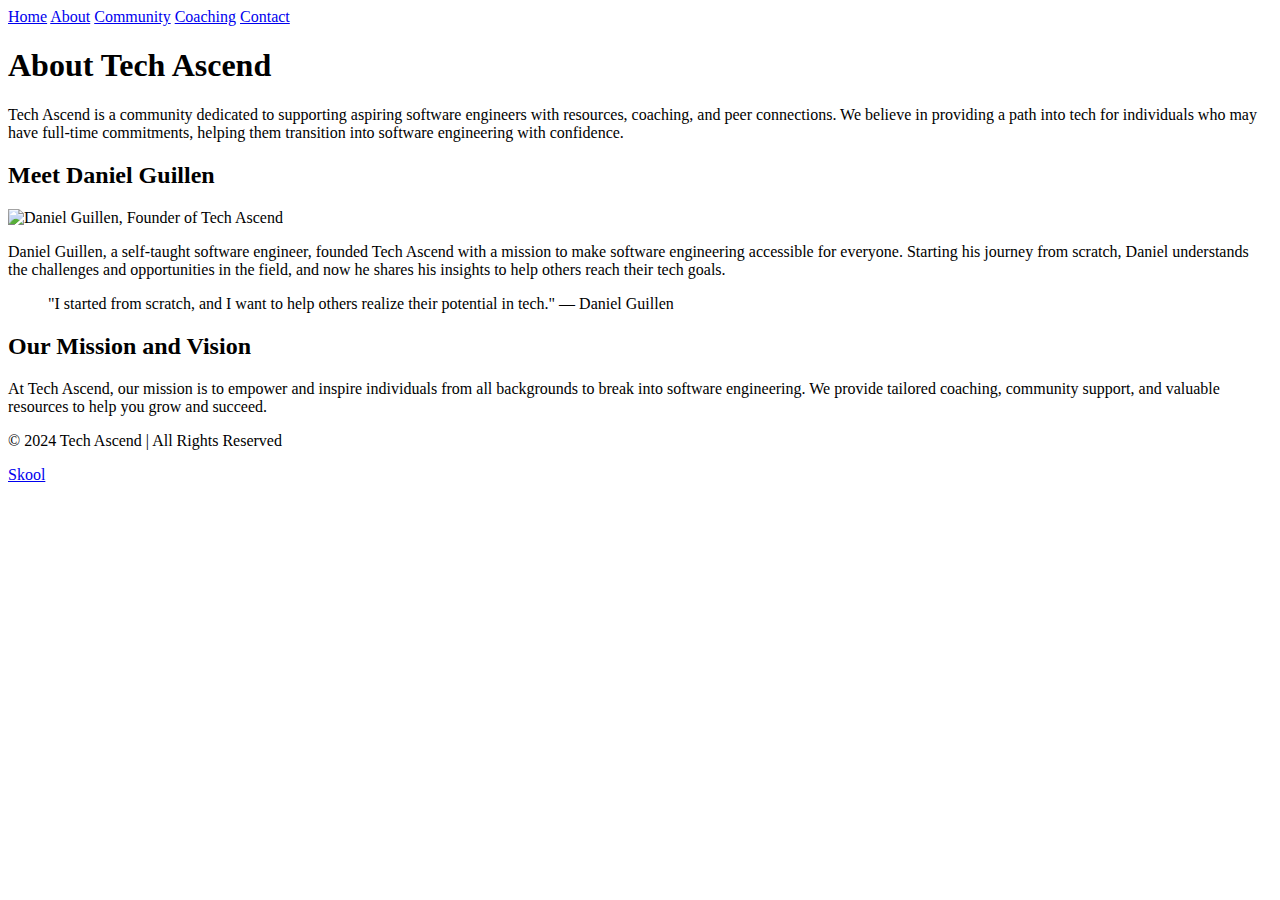
==== about.html @ f293fea5 "Initial project setup with HTML structure for Tech Ascend website" ====
<!DOCTYPE html>
<html lang="en">
  <head>
    <meta charset="UTF-8" />
    <meta name="viewport" content="width=device-width, initial-scale=1.0" />
    <title>About Tech Ascend</title>
    <link rel="stylesheet" href="css/style.css" />
  </head>
  <body>
    <!-- Header with Navigation -->
    <header>
      <nav>
        <a href="index.html">Home</a>
        <a href="about.html">About</a>
        <a href="community.html">Community</a>
        <a href="coaching.html">Coaching</a>
        <a href="contact.html">Contact</a>
      </nav>
    </header>

    <!-- About Tech Ascend -->
    <section>
      <h1>About Tech Ascend</h1>
      <p>
        Tech Ascend is a community dedicated to supporting aspiring software
        engineers with resources, coaching, and peer connections. We believe in
        providing a path into tech for individuals who may have full-time
        commitments, helping them transition into software engineering with
        confidence.
      </p>
    </section>

    <!-- Founder’s Story -->
    <section>
        <section>
            <h2>Meet Daniel Guillen</h2>
            <img src="assets/images/daniel.jpg" alt="Daniel Guillen, Founder of Tech Ascend" />
            <p>
              Daniel Guillen, a self-taught software engineer, founded Tech Ascend with a mission to make software engineering accessible for everyone. Starting his journey from scratch, Daniel understands the challenges and opportunities in the field, and now he shares his insights to help others reach their tech goals.
            </p>
            <blockquote>"I started from scratch, and I want to help others realize their potential in tech." — Daniel Guillen</blockquote>
          </section>
          

    <!-- Mission and Vision -->
    <section>
      <h2>Our Mission and Vision</h2>
      <p>
        At Tech Ascend, our mission is to empower and inspire individuals from
        all backgrounds to break into software engineering. We provide tailored
        coaching, community support, and valuable resources to help you grow and
        succeed.
      </p>
    </section>

    <!-- Footer -->
    <footer>
        <p>&copy; 2024 Tech Ascend | All Rights Reserved</p>
        <p>
          <a href="https://www.skool.com/techascend/about" target="_blank">Skool</a>
        </p>
      </footer>
      
  </body>
</html>
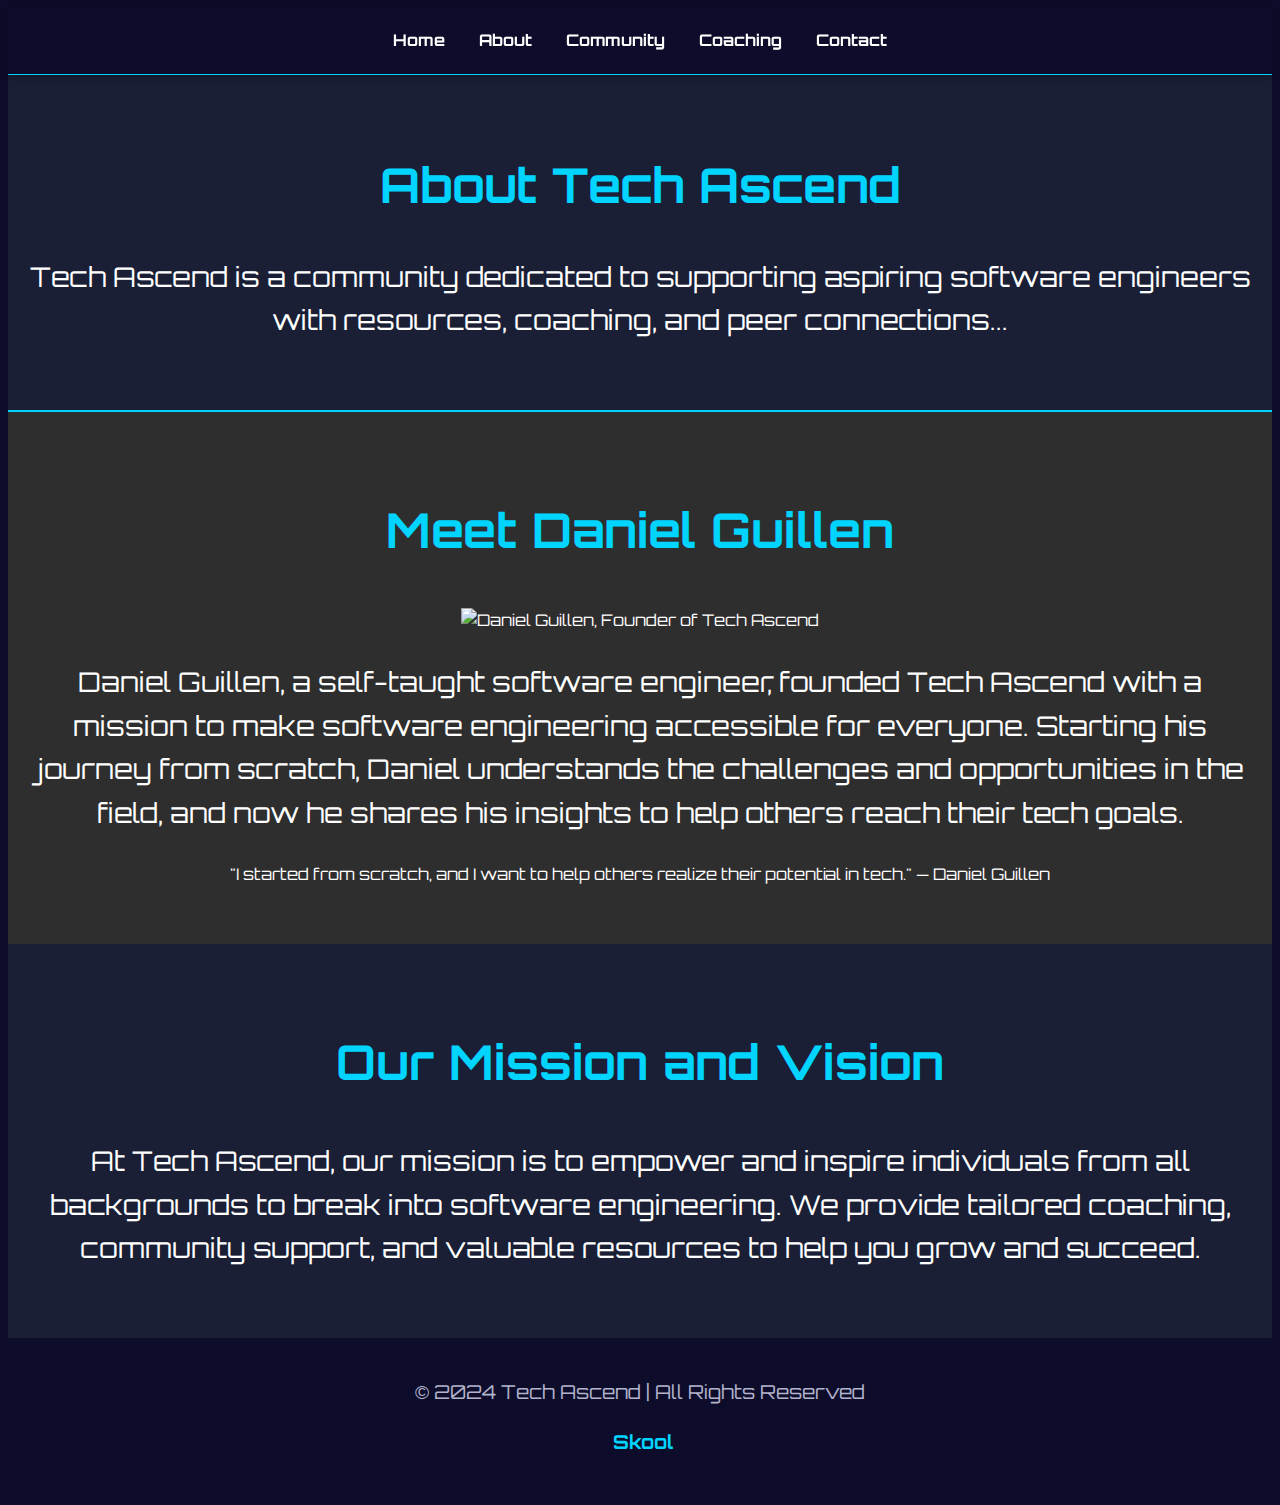
==== commit 1d6c85c6: "Updated CSS styling for index.html and about.html" ====
--- a/about.html
+++ b/about.html
@@ -4,12 +4,18 @@
     <meta charset="UTF-8" />
     <meta name="viewport" content="width=device-width, initial-scale=1.0" />
     <title>About Tech Ascend</title>
-    <link rel="stylesheet" href="css/style.css" />
+    <link rel="stylesheet" href="style.css" />
+    <link rel="preconnect" href="https://fonts.googleapis.com" />
+    <link rel="preconnect" href="https://fonts.gstatic.com" crossorigin />
+    <link
+      href="https://fonts.googleapis.com/css2?family=Orbitron:wght@400;700;900&display=swap"
+      rel="stylesheet"
+    />
   </head>
   <body>
     <!-- Header with Navigation -->
-    <header>
-      <nav>
+    <header id="header">
+      <nav id="nav">
         <a href="index.html">Home</a>
         <a href="about.html">About</a>
         <a href="community.html">Community</a>
@@ -18,34 +24,48 @@
       </nav>
     </header>
 
-    <!-- About Tech Ascend -->
-    <section>
-      <h1>About Tech Ascend</h1>
-      <p>
+    <!-- About Section -->
+    <section
+      id="about-section"
+      style="
+        background-color: #1a1f36;
+        border-bottom: 2px solid #00d4ff;
+        padding: 40px 20px;
+        text-align: center;
+      "
+    >
+      <h1 id="about-header">About Tech Ascend</h1>
+      <p id="about-text">
         Tech Ascend is a community dedicated to supporting aspiring software
-        engineers with resources, coaching, and peer connections. We believe in
-        providing a path into tech for individuals who may have full-time
-        commitments, helping them transition into software engineering with
-        confidence.
+        engineers with resources, coaching, and peer connections...
       </p>
     </section>
 
-    <!-- Founder’s Story -->
-    <section>
-        <section>
-            <h2>Meet Daniel Guillen</h2>
-            <img src="assets/images/daniel.jpg" alt="Daniel Guillen, Founder of Tech Ascend" />
-            <p>
-              Daniel Guillen, a self-taught software engineer, founded Tech Ascend with a mission to make software engineering accessible for everyone. Starting his journey from scratch, Daniel understands the challenges and opportunities in the field, and now he shares his insights to help others reach their tech goals.
-            </p>
-            <blockquote>"I started from scratch, and I want to help others realize their potential in tech." — Daniel Guillen</blockquote>
-          </section>
-          
+    <!-- Founder’s Story Section -->
+    <section id="founder-section">
+      <h2 id="founder-header">Meet Daniel Guillen</h2>
+      <img
+        id="founder-image"
+        src="assets/images/daniel.jpg"
+        alt="Daniel Guillen, Founder of Tech Ascend"
+      />
+      <p id="founder-text">
+        Daniel Guillen, a self-taught software engineer, founded Tech Ascend
+        with a mission to make software engineering accessible for everyone.
+        Starting his journey from scratch, Daniel understands the challenges and
+        opportunities in the field, and now he shares his insights to help
+        others reach their tech goals.
+      </p>
+      <blockquote id="founder-quote">
+        "I started from scratch, and I want to help others realize their
+        potential in tech." — Daniel Guillen
+      </blockquote>
+    </section>
 
-    <!-- Mission and Vision -->
-    <section>
-      <h2>Our Mission and Vision</h2>
-      <p>
+    <!-- Mission and Vision Section -->
+    <section id="mission-section">
+      <h2 id="mission-header">Our Mission and Vision</h2>
+      <p id="mission-text">
         At Tech Ascend, our mission is to empower and inspire individuals from
         all backgrounds to break into software engineering. We provide tailored
         coaching, community support, and valuable resources to help you grow and
@@ -54,12 +74,13 @@
     </section>
 
     <!-- Footer -->
-    <footer>
-        <p>&copy; 2024 Tech Ascend | All Rights Reserved</p>
-        <p>
-          <a href="https://www.skool.com/techascend/about" target="_blank">Skool</a>
-        </p>
-      </footer>
-      
+    <footer id="footer">
+      <p id="footer-text">&copy; 2024 Tech Ascend | All Rights Reserved</p>
+      <p id="footer-link">
+        <a href="https://www.skool.com/techascend/about" target="_blank"
+          >Skool</a
+        >
+      </p>
+    </footer>
   </body>
 </html>
--- a/style.css
+++ b/style.css
@@ -0,0 +1,149 @@
+/* Global Styles */
+body {
+    background-color: #0d0d2b;
+    color: #ffffff;
+    font-family: "Orbitron", sans-serif;
+    line-height: 1.6;
+}
+
+/* Header Styling */
+#header {
+    background-color: #0d0d2b;
+    padding: 20px;
+    color: #ffffff;
+    text-align: center;
+    border-bottom: 1px solid #00d4ff;
+    position: sticky;
+    top: 0;
+    z-index: 10;
+    box-shadow: 0px 2px 10px rgba(0, 0, 0, 0.3);
+}
+
+/* Navigation Links */
+#nav a {
+    color: #ffffff;
+    margin: 0 15px;
+    text-decoration: none;
+    font-weight: 700;
+}
+
+#nav a:hover {
+    color: #00d4ff;
+}
+
+/* Section Styles */
+#hero, #about-section, #community-section, #coaching-section, #founder-section, #mission-section {
+    padding: 40px 20px;
+    text-align: center;
+}
+
+/* Hero Section Styling */
+#hero {
+    background-color: #1a1f36;
+    border-bottom: 2px solid #00d4ff;
+}
+
+/* About Section Styling */
+#about-section {
+    background-color: #1a1f36;
+}
+
+/* Consistent Header Styling for All Sections */
+#myh1, #about-header, #community-header, #coaching-header, #founder-header, #mission-header {
+    font-size: 3em;
+    color: #00d4ff;
+}
+
+/* Consistent Paragraph/Text Styling for All Sections */
+#hero-subtitle, #hero-description, #about-text, #community-text, #coaching-text, #founder-text, #mission-text {
+    font-size: 1.7em;
+    color: #ffffff;
+}
+
+/* Alternate Background Colors */
+#about-section, #founder-section, #coaching-section {
+    background-color: #2e2e2e;
+}
+
+#community-section, #mission-section {
+    background-color: #1a1f36;
+}
+
+/* Button Styling */
+button, #btn, #about-link, #community-link, #coaching-link {
+    background-color: #00d4ff;
+    color: #0d0d2b;
+    padding: 14px 28px;
+    font-size: 1.1em;
+    font-family: "Orbitron", sans-serif;
+    border: 1px solid #00d4ff;
+    cursor: pointer;
+    font-weight: bold;
+    margin-top: 20px;
+    border-radius: 6px;
+    box-shadow: 0px 4px 8px rgba(0, 0, 0, 0.2);
+    text-decoration: none;
+    display: inline-block;
+}
+
+button:hover, #btn:hover, #about-link:hover, #community-link:hover, #coaching-link:hover {
+    background-color: #ffffff;
+    color: #0d0d2b;
+    box-shadow: 0px 4px 12px rgba(0, 0, 0, 0.3);
+}
+
+/* Link Styling */
+a {
+    color: #00d4ff;
+    text-decoration: none;
+    font-weight: bold;
+}
+
+a:hover {
+    color: #ffffff;
+}
+
+/* Footer Styling */
+#footer {
+    background-color: #0d0d2b;
+    color: #b3b3cc;
+    padding: 20px;
+    text-align: center;
+    font-size: 1.2em;
+}
+
+#footer a {
+    color: #00d4ff;
+    text-decoration: none;
+    margin-left: 5px;
+}
+
+#footer a:hover {
+    color: #ffffff;
+}
+
+/* Responsive Adjustments */
+@media (max-width: 600px) {
+    #myh1, #about-header, #community-header, #coaching-header, #founder-header, #mission-header {
+        font-size: 2em;
+    }
+
+    #nav a {
+        display: block;
+        margin: 10px 0;
+    }
+
+    #hero, #about-section, #community-section, #coaching-section, #founder-section, #mission-section {
+        padding: 20px 10px;
+    }
+
+    button, #btn, #about-link, #community-link, #coaching-link {
+        padding: 10px 15px;
+        font-size: 0.9em;
+    }
+}
+
+/* Smooth Scrolling for Anchor Links */
+html {
+    scroll-behavior: smooth;
+}
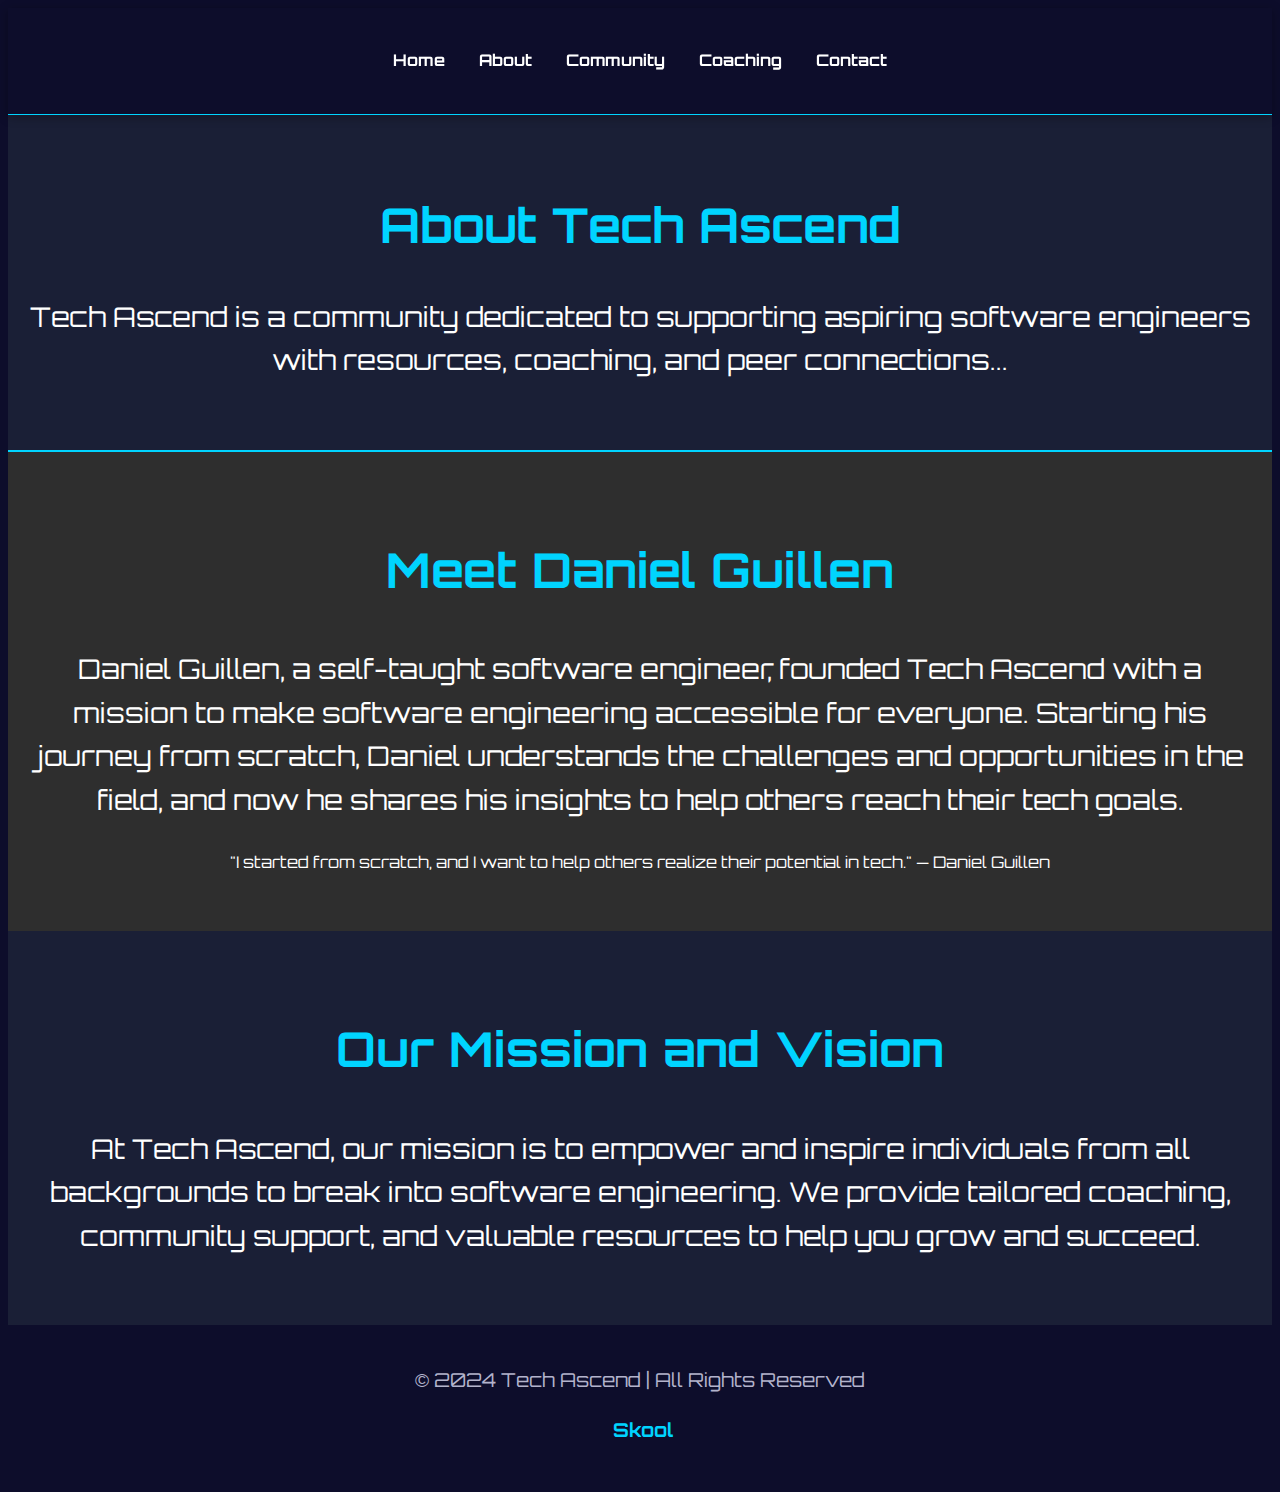
==== commit 17adb432: "Initial commit with HTML, CSS, and contact form." ====
--- a/about.html
+++ b/about.html
@@ -44,11 +44,11 @@
     <!-- Founder’s Story Section -->
     <section id="founder-section">
       <h2 id="founder-header">Meet Daniel Guillen</h2>
-      <img
+      <!-- <img
         id="founder-image"
         src="assets/images/daniel.jpg"
         alt="Daniel Guillen, Founder of Tech Ascend"
-      />
+      /> -->
       <p id="founder-text">
         Daniel Guillen, a self-taught software engineer, founded Tech Ascend
         with a mission to make software engineering accessible for everyone.
--- a/style.css
+++ b/style.css
@@ -32,7 +32,7 @@
 }
 
 /* Section Styles */
-#hero, #about-section, #community-section, #coaching-section, #founder-section, #mission-section {
+#hero, #contact-section, #cta-description, #join-community-header, #join-community-section, #how-it-works, #about-section, #get-in-touch-section, #coaching-benefits, #coaching-intro, #community-section, #coaching-section, #coaching-cta, #founder-section, #mission-section, #header, #community-intro, #benefits-section, #cta-header, #cta-section, #coaching-intro {
     padding: 40px 20px;
     text-align: center;
 }
@@ -43,34 +43,77 @@
     border-bottom: 2px solid #00d4ff;
 }
 
+#contact-section{
+    background-color: #1a1f36;
+    border-bottom: 2px solid #00d4ff;
+}
+
+
+
+#coaching-intro{
+    background-color: #1a1f36;
+    border-bottom: 2px solid #00d4ff;
+}
+
+#how-it-works{
+    background-color: #1a1f36; 
+}
+
+#cta-section{
+    background-color: #1a1f36;
+}
+
+#community-intro{
+    background-color: #1a1f36;
+    border-bottom: 2px solid #00d4ff;
+}
+
+
+
+
 /* About Section Styling */
-#about-section {
-    background-color: #1a1f36;
-}
+#about-section{
+    background-color: #1a1f36;
+}
+
+#get-in-touch-section{
+    background-color: #1a1f36;
+}
+
+
+/* #benefits-header{
+
+} */
 
 /* Consistent Header Styling for All Sections */
-#myh1, #about-header, #community-header, #coaching-header, #founder-header, #mission-header {
+#myh1, #about-header, #join-community-header, #get-in-touch-header, #contact-header, #how-header, #community-header, #coaching-header, #founder-header, #mission-header, #benefits-header, #cta-header {
     font-size: 3em;
     color: #00d4ff;
 }
 
+
+
 /* Consistent Paragraph/Text Styling for All Sections */
-#hero-subtitle, #hero-description, #about-text, #community-text, #coaching-text, #founder-text, #mission-text {
+#hero-subtitle, #cta-description, #email-info, #join-community-description, #github-info, #contact-description,  #how-description, #coaching-description, #hero-description, #cta-description, #about-text, #community-text, #coaching-text, #founder-text, #mission-text, #community-description, #benefits-list, #cta-description {
     font-size: 1.7em;
     color: #ffffff;
 }
 
 /* Alternate Background Colors */
-#about-section, #founder-section, #coaching-section {
+#about-section, #coaching-cta, #coaching-benefits, #get-in-touch-section, #founder-section, #coaching-section, #coaching-cta, #benefits-section{
     background-color: #2e2e2e;
 }
 
-#community-section, #mission-section {
+#community-section, #mission-section, #join-community-section{
+    background-color: #1a1f36;
+}
+
+#how-it-works{
     background-color: #1a1f36;
 }
 
 /* Button Styling */
-button, #btn, #about-link, #community-link, #coaching-link {
+button, #btn, #book-session-button, #about-link, #community-link, #coaching-link, #join-button {
     background-color: #00d4ff;
     color: #0d0d2b;
     padding: 14px 28px;
@@ -124,7 +167,7 @@
 
 /* Responsive Adjustments */
 @media (max-width: 600px) {
-    #myh1, #about-header, #community-header, #coaching-header, #founder-header, #mission-header {
+    #myh1, #about-header, #community-header, #coaching-header, #founder-header, #mission-header, #cta-header {
         font-size: 2em;
     }
 
@@ -133,11 +176,11 @@
         margin: 10px 0;
     }
 
-    #hero, #about-section, #community-section, #coaching-section, #founder-section, #mission-section {
+    #hero, #about-section, #get-in-touch-section, #community-section, #coaching-section, #coaching-cta, #founder-section, #mission-section {
         padding: 20px 10px;
     }
 
-    button, #btn, #about-link, #community-link, #coaching-link {
+    button, #btn, #about-link, #community-link,#book-session-button, #coaching-link, #join-button {
         padding: 10px 15px;
         font-size: 0.9em;
     }
@@ -147,3 +190,48 @@
 html {
     scroll-behavior: smooth;
 }
+
+/* Contact Form Styling */
+#contact-form {
+    display: flex;
+    flex-direction: column;
+    max-width: 400px;
+    margin: 20px auto;
+}
+
+#contact-form label {
+    margin-top: 10px;
+    font-size: 1.2em;
+    color: #ffffff;
+}
+
+#contact-form input,
+#contact-form textarea {
+    margin-top: 5px;
+    padding: 10px;
+    font-size: 1em;
+    border-radius: 4px;
+    border: 1px solid #00d4ff;
+    background-color: #1a1f36;
+    color: #ffffff;
+}
+
+#contact-form button {
+    margin-top: 20px;
+    padding: 10px 20px;
+    background-color: #00d4ff;
+    color: #0d0d2b;
+    border: none;
+    border-radius: 6px;
+    cursor: pointer;
+    font-weight: bold;
+}
+
+#contact-form button:hover {
+    background-color: #ffffff;
+    color: #0d0d2b;
+}
+
+#success-message {
+    margin-top: 20px;
+}
